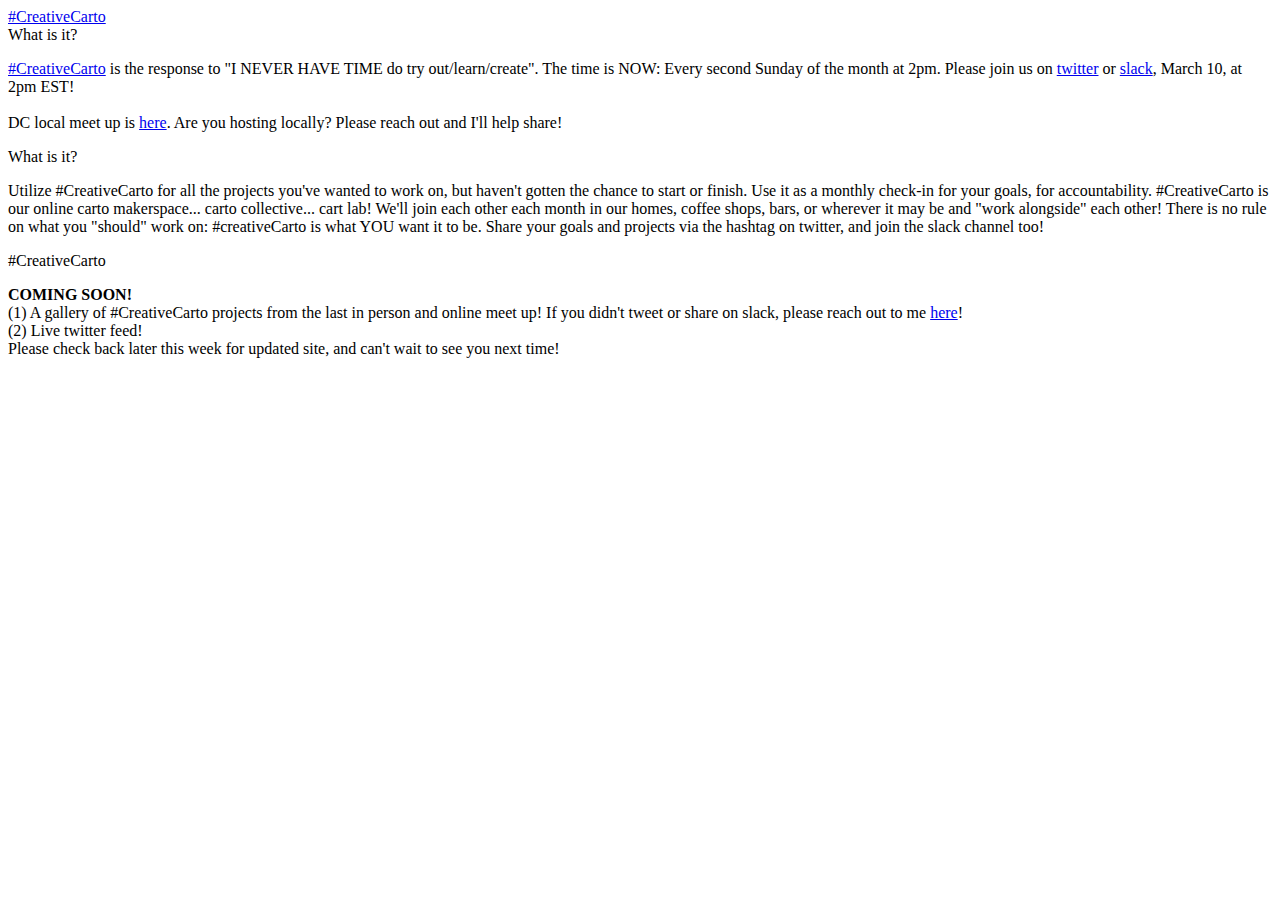
==== index.html @ 476c272d "updatse" ====
<!DOCTYPE HTML>
<html>
	<head>
	<meta charset="utf-8">
	<meta http-equiv="X-UA-Compatible" content="IE=edge">
	<title>#CreativeCarto</title>
	<meta name="viewport" content="width=device-width, initial-scale=1">
	<meta name="description" content="" />
	<meta name="keywords" content="" />
	<meta name="author" content="" />



	<!-- Place favicon.ico and apple-touch-icon.png in the root directory -->
	<link rel="shortcut icon" href="./favicon.ico">

	<link href="https://fonts.googleapis.com/css?family=Karla:400,700" rel="stylesheet">
	<link href="https://fonts.googleapis.com/css?family=Playfair+Display:400,400i,700" rel="stylesheet">
	
	<!-- Animate.css -->
	<link rel="stylesheet" href="css/animate.css">
	<!-- Icomoon Icon Fonts-->
	<link rel="stylesheet" href="css/icomoon.css">
	<!-- Bootstrap  -->
	<link rel="stylesheet" href="css/bootstrap.css">
	<!-- Owl Carousel -->
	<link rel="stylesheet" href="css/owl.carousel.min.css">
	<link rel="stylesheet" href="css/owl.theme.default.min.css">
	<!-- Magnific Popup -->
	<link rel="stylesheet" href="css/magnific-popup.css">

	<link rel="stylesheet" href="css/style.css">


	<!-- Modernizr JS -->
	<script src="js/modernizr-2.6.2.min.js"></script>
	<!-- FOR IE9 below -->
	<!--[if lt IE 9]>
	<script src="js/respond.min.js"></script>
	<![endif]-->

	</head>
	<body>


		</div>
	
	<div id="colorlib-page">
		<header>
			<div class="container">
				<div class="row">
					<div class="col-md-12">
						<div class="colorlib-navbar-brand">
							<a class="colorlib-logo" href="index.html">#CreativeCarto</a>
						</div>
						
					</div>
				</div>
			</div>
		</header>
		<div id="colorlib-hero" class="js-fullheight">
			<div class="owl-carousel">
				<div class="item">
					<div class="hero-flex js-fullheight">
						<div class="col-three-forth">
							<div class="hero-img js-fullheight" style="background-image: url(images/uni.png);"></div>
						</div>
						<div class="col-one-forth js-fullheight">
							<div class="display-t js-fullheight">
								<div class="display-tc js-fullheight">
									
									<div class="text-inner">
										<div class="desc">
											<span class="tag">What is it?</span>
											<!-- <h2>#CreativeCarto</h2> -->
											<p><a href="https://twitter.com/search?q=%23creativecarto&src=typd" target="blank_">#CreativeCarto</a> is
												 the response to "I NEVER HAVE TIME do try out/learn/create". The time is NOW: Every second Sunday of the month at 2pm.
												Please join us on <a href="https://twitter.com/search?q=%23creativecarto&src=typd" target="blank_">twitter</a> or <a href="https://twitter.com/run_for_funner/status/1074431813358100482" target="_blank">slack</a>, March 10, at 2pm EST!
												<br>												
												<br>DC local meet up is <a href="http://midlandsdc.com/contact-us/" target="_blank">here</a>. Are you hosting locally? Please reach out and I'll help share!
											</p>
											<!-- <p><a href="gallery.html" class="btn-view">View Gallery <i class="icon-arrow-right3"></i></a></p> -->
										</div>
									</div>
								</div>
							</div>
						</div>
					</div>
				</div>
				<div class="item">
					<div class="hero-flex js-fullheight">
						<div class="col-three-forth">
							<div class="hero-img js-fullheight" style="background-image: url(images/uni.png);"></div>
						</div>
						<div class="col-one-forth js-fullheight">
							<div class="display-t js-fullheight">
								<div class="display-tc js-fullheight">
									
									<div class="text-inner">
										<div class="desc">
											<span class="tag">What is it?</span>
											<!-- <h2>#CreativeCarto</h2> -->
											<p>Utilize #CreativeCarto for all the projects you've wanted to work on, but haven't gotten the chance to start or finish. Use it as a monthly check-in for your goals, for accountability. #CreativeCarto is our online carto makerspace... carto collective... cart lab! We'll join each other each month in our homes, coffee shops, bars, or wherever it may be and "work alongside" each other! There is no rule on what you "should" work on: #creativeCarto is what YOU want it to be. Share your goals and projects via the hashtag on twitter, and join the slack channel too!</p>
											<!-- <p><a href="gallery.html" class="btn-view">View Gallery <i class="icon-arrow-right3"></i></a></p> -->
										</div>
									</div>
								</div>
							</div>
						</div>
					</div>
				</div>
				<div class="item">
					<div class="hero-flex js-fullheight">
						<div class="col-three-forth">
							<div class="hero-img js-fullheight" style="background-image: url(images/uni.png);"></div>
						</div>
						<div class="col-one-forth js-fullheight">
							
							<div class="display-t js-fullheight">
								<div class="display-tc js-fullheight">
									<div class="text-inner">
										<div class="desc">
											<span class="tag">#CreativeCarto</span>
											
											<p><b>COMING SOON!</b>
												<br>
												(1) A gallery of #CreativeCarto projects from the last in person and online meet up!
												If you didn't tweet or share on slack, please reach out to me <a href="https://twitter.com/run_for_funner" target="_blank">here</a>!
											<br>
											(2) Live twitter feed! 
											
											<br> Please check back later this week for updated site, and can't wait to see you next time!
											 </p>
											
										</div>
									</div>
								</div>
							</div>
						</div>
					</div>
				</div>
			</div>
		</div>
	
	</div>

	<!-- jQuery -->
	<script src="js/jquery.min.js"></script>
	<!-- jQuery Easing -->
	<script src="js/jquery.easing.1.3.js"></script>
	<!-- Bootstrap -->
	<script src="js/bootstrap.min.js"></script>
	<!-- Waypoints -->
	<script src="js/jquery.waypoints.min.js"></script>
	<!-- Owl Carousel -->
	<script src="js/owl.carousel.min.js"></script>
	<!-- Magnific Popup -->
	<script src="js/jquery.magnific-popup.min.js"></script>
	<script src="js/magnific-popup-options.js"></script>

	<!-- Main JS (Do not remove) -->
	<script src="js/main.js"></script>

	</body>
</html>
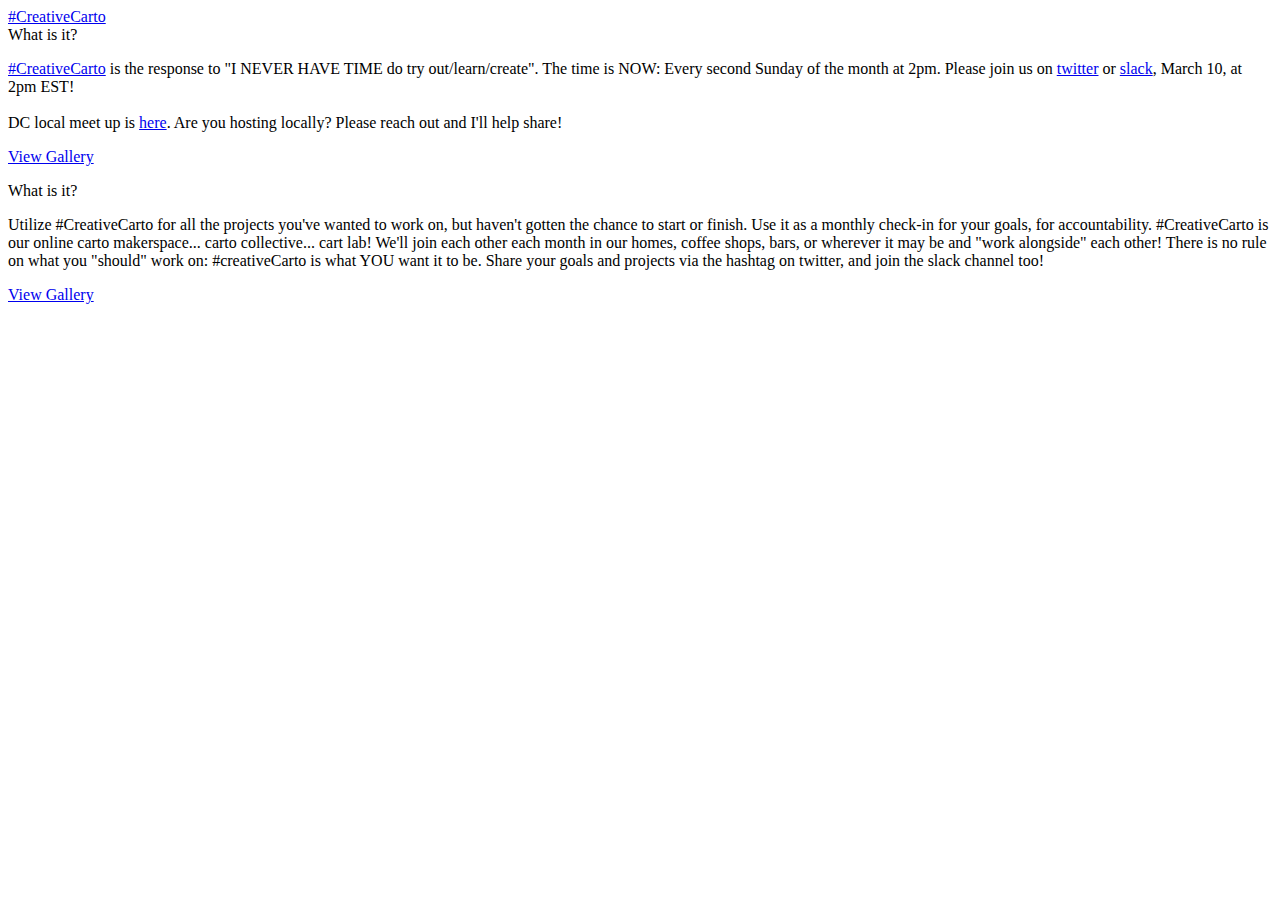
==== commit 8e7e591c: "coming soon and gallery" ====
--- a/index.html
+++ b/index.html
@@ -79,7 +79,7 @@
 												<br>												
 												<br>DC local meet up is <a href="http://midlandsdc.com/contact-us/" target="_blank">here</a>. Are you hosting locally? Please reach out and I'll help share!
 											</p>
-											<!-- <p><a href="gallery.html" class="btn-view">View Gallery <i class="icon-arrow-right3"></i></a></p> -->
+											<p><a href="gallery.html" class="btn-view">View Gallery <i class="icon-arrow-right3"></i></a></p>
 										</div>
 									</div>
 								</div>
@@ -101,7 +101,7 @@
 											<span class="tag">What is it?</span>
 											<!-- <h2>#CreativeCarto</h2> -->
 											<p>Utilize #CreativeCarto for all the projects you've wanted to work on, but haven't gotten the chance to start or finish. Use it as a monthly check-in for your goals, for accountability. #CreativeCarto is our online carto makerspace... carto collective... cart lab! We'll join each other each month in our homes, coffee shops, bars, or wherever it may be and "work alongside" each other! There is no rule on what you "should" work on: #creativeCarto is what YOU want it to be. Share your goals and projects via the hashtag on twitter, and join the slack channel too!</p>
-											<!-- <p><a href="gallery.html" class="btn-view">View Gallery <i class="icon-arrow-right3"></i></a></p> -->
+											<p><a href="gallery.html" class="btn-view">View Gallery <i class="icon-arrow-right3"></i></a></p>
 										</div>
 									</div>
 								</div>
@@ -109,36 +109,7 @@
 						</div>
 					</div>
 				</div>
-				<div class="item">
-					<div class="hero-flex js-fullheight">
-						<div class="col-three-forth">
-							<div class="hero-img js-fullheight" style="background-image: url(images/uni.png);"></div>
-						</div>
-						<div class="col-one-forth js-fullheight">
-							
-							<div class="display-t js-fullheight">
-								<div class="display-tc js-fullheight">
-									<div class="text-inner">
-										<div class="desc">
-											<span class="tag">#CreativeCarto</span>
-											
-											<p><b>COMING SOON!</b>
-												<br>
-												(1) A gallery of #CreativeCarto projects from the last in person and online meet up!
-												If you didn't tweet or share on slack, please reach out to me <a href="https://twitter.com/run_for_funner" target="_blank">here</a>!
-											<br>
-											(2) Live twitter feed! 
-											
-											<br> Please check back later this week for updated site, and can't wait to see you next time!
-											 </p>
-											
-										</div>
-									</div>
-								</div>
-							</div>
-						</div>
-					</div>
-				</div>
+				
 			</div>
 		</div>
 	
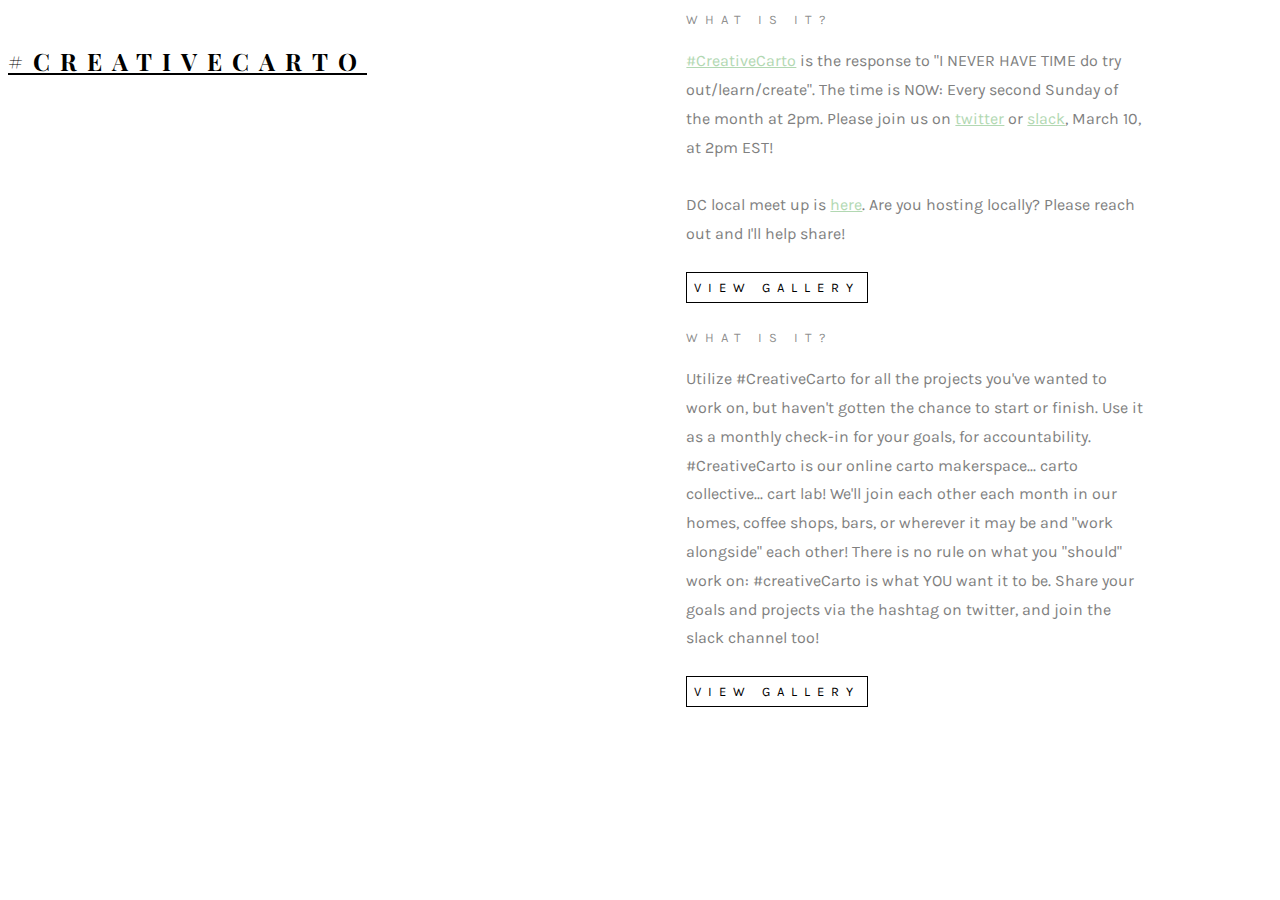
==== commit d6e99f6c: "PUSH" ====
--- a/index.html
+++ b/index.html
@@ -63,7 +63,7 @@
 				<div class="item">
 					<div class="hero-flex js-fullheight">
 						<div class="col-three-forth">
-							<div class="hero-img js-fullheight" style="background-image: url(images/uni.png);"></div>
+							<div class="hero-img js-fullheight" style="background-image: url(images/uni.PNG);"></div>
 						</div>
 						<div class="col-one-forth js-fullheight">
 							<div class="display-t js-fullheight">
@@ -90,7 +90,7 @@
 				<div class="item">
 					<div class="hero-flex js-fullheight">
 						<div class="col-three-forth">
-							<div class="hero-img js-fullheight" style="background-image: url(images/uni.png);"></div>
+							<div class="hero-img js-fullheight" style="background-image: url(images/uni.PNG);"></div>
 						</div>
 						<div class="col-one-forth js-fullheight">
 							<div class="display-t js-fullheight">
--- a/css/style.css
+++ b/css/style.css
@@ -0,0 +1,1197 @@
+@font-face {
+  font-family: 'icomoon';
+  src: url("../fonts/icomoon/icomoon.eot?srf3rx");
+  src: url("../fonts/icomoon/icomoon.eot?srf3rx#iefix") format("embedded-opentype"), url("../fonts/icomoon/icomoon.ttf?srf3rx") format("truetype"), url("../fonts/icomoon/icomoon.woff?srf3rx") format("woff"), url("../fonts/icomoon/icomoon.svg?srf3rx#icomoon") format("svg");
+  font-weight: normal;
+  font-style: normal; }
+
+/* =======================================================
+*
+* 	Template Style 
+*	Edit this section
+*
+* ======================================================= */
+body {
+  font-family: "Karla", Arial, sans-serif;
+  line-height: 1.8;
+  font-size: 16px;
+  font-weight: 400;
+  background: #fff;
+  color: gray; }
+  body.menu-show {
+    overflow: hidden;
+    position: fixed;
+    height: 100%;
+    width: 100%; }
+
+#colorlib-wrapper {
+  height: 100%;
+  width: 100%;
+  overflow: hidden; }
+  #colorlib-wrapper > div {
+    width: 100%;
+    height: 100%;
+    overflow-y: hidden; }
+
+a {
+  color: #b2d8b2;
+  -webkit-transition: 0.5s;
+  -o-transition: 0.5s;
+  transition: 0.5s; }
+  a:hover {
+    text-decoration: underline;
+    color: #b2d8b2; }
+  a:focus, a:active {
+    outline: none; }
+
+p, span {
+  margin-bottom: 1.5em;
+  font-weight: 400;
+  font-family: "Karla", Arial, sans-serif; }
+
+ul, ol {
+  display: block;
+  margin-bottom: 1.5em; }
+
+span {
+  font-size: 18px;
+  color: rgba(114, 114, 114, 0.8); }
+
+h1, h2, h3, h4, h5, h6 {
+  color: rgba(0, 0, 0, 0.8);
+  font-family: "Playfair Display", Georgia, serif;
+  margin: 0 0 30px 0;
+  line-height: 1.3; }
+
+::-webkit-selection {
+  color: #fcfcfc;
+  background: #b7c2c2; }
+
+::-moz-selection {
+  color: #fcfcfc;
+  background: #b7c2c2; }
+
+::selection {
+  color: #fcfcfc;
+  background: #b7c2c2; }
+
+#colorlib-page {
+  position: relative;
+  -webkit-transition: all 0.8s cubic-bezier(0.175, 0.885, 0.32, 1.275);
+  -moz-transition: all 0.8s cubic-bezier(0.175, 0.885, 0.32, 1.275);
+  -ms-transition: all 0.8s cubic-bezier(0.175, 0.885, 0.32, 1.275);
+  -o-transition: all 0.8s cubic-bezier(0.175, 0.885, 0.32, 1.275);
+  transition: all 0.8s cubic-bezier(0.175, 0.885, 0.32, 1.275);
+  -webkit-transform: scale(1);
+  -moz-transform: scale(1);
+  -ms-transform: scale(1);
+  -o-transform: scale(1);
+  transform: scale(1); }
+  .menu-show #colorlib-page {
+    -webkit-transform: scale(1.1);
+    -moz-transform: scale(1.1);
+    -ms-transform: scale(1.1);
+    -o-transform: scale(1.1);
+    transform: scale(1.1);
+    position: relative; }
+    .menu-show #colorlib-page:after {
+      position: absolute;
+      top: 0;
+      bottom: 0;
+      left: 0;
+      right: 0;
+      content: '';
+      background: rgba(0, 0, 0, 0.4);
+      z-index: 3; }
+  @media screen and (max-width: 768px) {
+    #colorlib-page {
+      padding-top: 5em; } }
+
+#colorlib-main-nav {
+  position: absolute;
+  top: 0;
+  bottom: 0;
+  right: 0;
+  padding: 4em 40px 40px 40px;
+  width: 360px;
+  height: 100%;
+  background: white;
+  z-index: 1002;
+  text-align: center;
+  visibility: hidden;
+  opacity: 0;
+  -webkit-transition: all 0.8s cubic-bezier(0.175, 0.885, 0.32, 1.275);
+  -moz-transition: all 0.8s cubic-bezier(0.175, 0.885, 0.32, 1.275);
+  -ms-transition: all 0.8s cubic-bezier(0.175, 0.885, 0.32, 1.275);
+  -o-transition: all 0.8s cubic-bezier(0.175, 0.885, 0.32, 1.275);
+  transition: all 0.8s cubic-bezier(0.175, 0.885, 0.32, 1.275);
+  -webkit-transform: scale(0);
+  -moz-transform: scale(0);
+  -ms-transform: scale(0);
+  -o-transform: scale(0);
+  transform: scale(0);
+  overflow-y: scroll; }
+  @media screen and (max-width: 768px) {
+    #colorlib-main-nav {
+      width: 300px; } }
+  #colorlib-main-nav .colorlib-nav-toggle {
+    position: absolute;
+    top: 5px;
+    right: 40px;
+    padding: 20px;
+    height: 44px;
+    width: 44px;
+    background: rgba(0, 0, 0, 0.05);
+    line-height: 0;
+    padding: 0 !important;
+    visibility: hidden;
+    opacity: 0;
+    -webkit-border-radius: 2px;
+    -moz-border-radius: 2px;
+    -ms-border-radius: 2px;
+    border-radius: 2px;
+    -webkit-transition: 0.3s;
+    -o-transition: 0.3s;
+    transition: 0.3s; }
+    #colorlib-main-nav .colorlib-nav-toggle i {
+      top: 18px !important;
+      left: 0 !important;
+      margin: 0 !important;
+      padding: 0 !important;
+      line-height: 0;
+      text-indent: 0; }
+    #colorlib-main-nav .colorlib-nav-toggle.show {
+      visibility: visible;
+      opacity: 1; }
+    #colorlib-main-nav .colorlib-nav-toggle:hover {
+      background: black; }
+      #colorlib-main-nav .colorlib-nav-toggle:hover i::before, #colorlib-main-nav .colorlib-nav-toggle:hover i::after {
+        content: '';
+        width: 20px;
+        height: 1px;
+        background: #fff;
+        position: absolute;
+        left: 0; }
+  .menu-show #colorlib-main-nav {
+    visibility: visible;
+    opacity: 1;
+    -webkit-transform: scale(1);
+    -moz-transform: scale(1);
+    -ms-transform: scale(1);
+    -o-transform: scale(1);
+    transform: scale(1); }
+  #colorlib-main-nav ul {
+    padding: 0;
+    margin: 0 0 3em 0; }
+    @media screen and (max-width: 768px) {
+      #colorlib-main-nav ul {
+        padding: 20px 0 0 0; } }
+    #colorlib-main-nav ul li {
+      padding: 0;
+      margin: 0;
+      list-style: none;
+      text-align: left; }
+      #colorlib-main-nav ul li a {
+        display: block;
+        color: black;
+        font-size: 14px;
+        padding: 10px 0;
+        text-transform: uppercase;
+        font-weight: 400; }
+        @media screen and (max-width: 768px) {
+          #colorlib-main-nav ul li a {
+            font-size: 16px; } }
+        #colorlib-main-nav ul li a:hover, #colorlib-main-nav ul li a:active, #colorlib-main-nav ul li a:focus {
+          color: black;
+          outline: none;
+          text-decoration: none; }
+      #colorlib-main-nav ul li.active a {
+        color: #b2d8b2; }
+  #colorlib-main-nav .form-group {
+    margin-bottom: 40px;
+    position: relative;
+    width: 100%; }
+    @media screen and (max-width: 480px) {
+      #colorlib-main-nav .form-group {
+        width: 100%; } }
+    #colorlib-main-nav .form-group input::-webkit-input-placeholder {
+      color: #333333; }
+    #colorlib-main-nav .form-group input::-moz-input-placeholder {
+      color: #333333; }
+    #colorlib-main-nav .form-group input::-ms-input-placeholder {
+      color: #333333; }
+    #colorlib-main-nav .form-group input::-o-input-placeholder {
+      color: #333333; }
+    #colorlib-main-nav .form-group input::input-placeholder {
+      color: #333333; }
+  #colorlib-main-nav #search {
+    font-size: 14px;
+    width: 100%;
+    padding-right: 3em;
+    border: none;
+    border: 2px solid #f2f2f2;
+    background: #fafafa;
+    color: #333333 !important; }
+  #colorlib-main-nav button {
+    position: absolute;
+    top: 0;
+    right: -4px;
+    -webkit-border-radius: 0;
+    -moz-border-radius: 0;
+    -ms-border-radius: 0;
+    border-radius: 0;
+    background: #b2d8b2;
+    color: #fff;
+    border: none;
+    padding: 16px; }
+  #colorlib-main-nav #email {
+    font-size: 18px;
+    width: 100%;
+    border: none;
+    border: 2px solid #fff;
+    background: #fff;
+    color: #333333 !important; }
+  #colorlib-main-nav .gallery {
+    float: left;
+    width: 50%;
+    height: 150px;
+    position: relative;
+    display: table;
+    z-index: 0;
+    text-decoration: none; }
+    @media screen and (max-width: 768px) {
+      #colorlib-main-nav .gallery {
+        width: 25%; } }
+    @media screen and (max-width: 480px) {
+      #colorlib-main-nav .gallery {
+        width: 50%; } }
+    #colorlib-main-nav .gallery:after {
+      position: absolute;
+      top: 0;
+      left: 0;
+      right: 0;
+      bottom: 0;
+      content: '';
+      background: rgba(0, 0, 0, 0.3);
+      opacity: 0;
+      z-index: -1;
+      -webkit-transition: 0.3s;
+      -o-transition: 0.3s;
+      transition: 0.3s; }
+    #colorlib-main-nav .gallery span {
+      display: table-cell;
+      vertical-align: middle;
+      height: 150px;
+      opacity: 0;
+      -webkit-transition: 1s;
+      -o-transition: 1s;
+      transition: 1s; }
+      #colorlib-main-nav .gallery span i {
+        color: #fff;
+        font-size: 20px; }
+    #colorlib-main-nav .gallery:hover:after, #colorlib-main-nav .gallery:focus:after {
+      opacity: 1; }
+    #colorlib-main-nav .gallery:hover span, #colorlib-main-nav .gallery:focus span {
+      opacity: 1; }
+
+.head-title {
+  font-size: 20px; }
+
+header {
+  padding: 2em 0;
+  position: absolute;
+  top: 0;
+  left: 0;
+  right: 0;
+  z-index: 9;
+  margin: 0 auto; }
+  @media screen and (max-width: 768px) {
+    header {
+      padding: 2em 0; } }
+  header .colorlib-navbar-brand {
+    float: left; }
+    header .colorlib-navbar-brand .colorlib-logo {
+      font-size: 24px;
+      text-transform: uppercase;
+      color: #000;
+      font-family: "Playfair Display", Georgia, serif;
+      font-weight: 700;
+      letter-spacing: 10px;
+      display: block;
+      text-align: center; }
+      header .colorlib-navbar-brand .colorlib-logo:hover {
+        text-decoration: none !important; }
+      header .colorlib-navbar-brand .colorlib-logo:active, header .colorlib-navbar-brand .colorlib-logo:focus {
+        outline: none;
+        text-decoration: none; }
+
+#colorlib-services,
+#colorlib-contact,
+#colorlib-work,
+#colorlib-blog,
+#colorlib-contact {
+  padding: 10em 0;
+  clear: both;
+  position: relative; }
+  @media screen and (max-width: 768px) {
+    #colorlib-services,
+    #colorlib-contact,
+    #colorlib-work,
+    #colorlib-blog,
+    #colorlib-contact {
+      padding: 5em 0; } }
+
+#colorlib-hero {
+  width: 100%;
+  clear: both; }
+  #colorlib-hero .hero-flex {
+    width: 100%;
+    z-index: 0;
+    display: -webkit-box;
+    display: -moz-box;
+    display: -ms-flexbox;
+    display: -webkit-flex;
+    display: flex;
+    -ms-flex-wrap: wrap;
+    flex-wrap: wrap;
+    -webkit-flex-wrap: wrap;
+    -moz-flex-wrap: wrap; }
+    #colorlib-hero .hero-flex .col-three-forth {
+      width: 60%;
+      z-index: -1;
+      float: left;
+      position: relative; }
+    #colorlib-hero .hero-flex .col-one-forth {
+      width: 40%;
+      float: left;
+      position: relative; }
+    #colorlib-hero .hero-flex .display-t {
+      display: table;
+      width: 100%; }
+    #colorlib-hero .hero-flex .display-tc {
+      display: table-cell;
+      vertical-align: middle; }
+    #colorlib-hero .hero-flex .number {
+      position: absolute;
+      bottom: 0;
+      left: 0;
+      right: 0;
+      font-size: 220px;
+      text-align: right;
+      color: #f2f2f2;
+      font-weight: 700; }
+      @media screen and (max-width: 768px) {
+        #colorlib-hero .hero-flex .number {
+          display: none; } }
+    #colorlib-hero .hero-flex .text-inner {
+      display: block;
+      width: 100%;
+      margin-left: -5em; }
+      #colorlib-hero .hero-flex .text-inner h2 {
+        font-size: 58px;
+        font-weight: 700;
+        letter-spacing: 2px; }
+        @media screen and (max-width: 768px) {
+          #colorlib-hero .hero-flex .text-inner h2 {
+            font-size: 24px; } }
+      #colorlib-hero .hero-flex .text-inner .tag {
+        display: block;
+        letter-spacing: 7px;
+        margin-bottom: 15px;
+        text-transform: uppercase;
+        font-size: 13px; }
+      #colorlib-hero .hero-flex .text-inner .desc {
+        padding-right: 3em;
+        position: relative; }
+        @media screen and (max-width: 768px) {
+          #colorlib-hero .hero-flex .text-inner .desc {
+            padding: 1em;
+            background: #fff;
+            width: 100%; } }
+        @media screen and (max-width: 480px) {
+          #colorlib-hero .hero-flex .text-inner .desc {
+            padding: 1em;
+            background: #fff;
+            width: 140%; } }
+        #colorlib-hero .hero-flex .text-inner .desc:after {
+          position: absolute;
+          top: 30px;
+          bottom: 0;
+          right: 0;
+          content: '';
+          width: 200px;
+          height: 0px;
+          background: #000; }
+          @media screen and (max-width: 768px) {
+            #colorlib-hero .hero-flex .text-inner .desc:after {
+              opacity: 0; } }
+      #colorlib-hero .hero-flex .text-inner .btn-view {
+        font-size: 13px;
+        letter-spacing: 7px;
+        color: #000;
+        text-transform: uppercase;
+        border: 1px solid #000;
+        padding: 7px;
+        text-decoration: none; }
+        @media screen and (max-width: 768px) {
+          #colorlib-hero .hero-flex .text-inner .btn-view {
+            letter-spacing: 2px; } }
+  #colorlib-hero .owl-theme .owl-controls {
+    position: absolute;
+    bottom: 0;
+    left: 7.3em;
+    right: 0;
+    width: 180px;
+    display: block;
+    margin: 0 auto; }
+    @media screen and (max-width: 768px) {
+      #colorlib-hero .owl-theme .owl-controls {
+        left: 0; } }
+  #colorlib-hero .owl-theme .owl-controls .owl-nav [class*=owl-] {
+    padding: 8px 15px;
+    background: #fff;
+    border: none;
+    -webkit-border-radius: 0;
+    -moz-border-radius: 0;
+    -ms-border-radius: 0;
+    border-radius: 0; }
+    #colorlib-hero .owl-theme .owl-controls .owl-nav [class*=owl-] i {
+      border: none; }
+    #colorlib-hero .owl-theme .owl-controls .owl-nav [class*=owl-]:hover {
+      background: #b2d8b2;
+      border: none; }
+  #colorlib-hero .owl-carousel .owl-controls .owl-nav .owl-next,
+  #colorlib-hero .owl-carousel .owl-controls .owl-nav .owl-prev {
+    margin: 1px; }
+    #colorlib-hero .owl-carousel .owl-controls .owl-nav .owl-next i,
+    #colorlib-hero .owl-carousel .owl-controls .owl-nav .owl-prev i {
+      font-size: 14px;
+      color: #000;
+      background: transparent; }
+    #colorlib-hero .owl-carousel .owl-controls .owl-nav .owl-next:hover i,
+    #colorlib-hero .owl-carousel .owl-controls .owl-nav .owl-prev:hover i {
+      color: white; }
+
+.about-flex {
+  width: 100%;
+  display: -webkit-box;
+  display: -moz-box;
+  display: -ms-flexbox;
+  display: -webkit-flex;
+  display: flex;
+  -ms-flex-wrap: wrap;
+  flex-wrap: wrap;
+  -webkit-flex-wrap: wrap;
+  -moz-flex-wrap: wrap;
+  z-index: 0; }
+  .about-flex .col-half {
+    width: 50%;
+    display: block;
+    overflow: scroll; }
+  .about-flex .about-img {
+    z-index: -1; }
+  .about-flex .display-t {
+    display: table; }
+    .about-flex .display-t .display-tc {
+      display: table-cell;
+      vertical-align: middle; }
+  .about-flex .about-desc {
+    padding: 7em;
+    z-index: 1; }
+    @media screen and (max-width: 768px) {
+      .about-flex .about-desc {
+        padding: 1em; } }
+    .about-flex .about-desc .title {
+      font-size: 12px;
+      text-transform: uppercase;
+      letter-spacing: 7px;
+      display: block;
+      margin-bottom: 20px; }
+    .about-flex .about-desc .about-head {
+      font-weight: 700;
+      font-size: 38px; }
+    .about-flex .about-desc p a {
+      color: #000; }
+      .about-flex .about-desc p a i {
+        color: #000; }
+    .about-flex .about-desc strong {
+      color: #000; }
+    .about-flex .about-desc ul {
+      margin: 0;
+      padding: 0; }
+      .about-flex .about-desc ul li {
+        list-style: none;
+        position: relative;
+        padding-left: 30px;
+        color: #000;
+        margin-bottom: 10px; }
+        .about-flex .about-desc ul li i {
+          position: absolute;
+          top: 5px;
+          left: 0; }
+  .about-flex .owl-theme .owl-controls {
+    position: absolute;
+    bottom: 10px;
+    left: 20px; }
+    @media screen and (max-width: 768px) {
+      .about-flex .owl-theme .owl-controls {
+        right: 0; } }
+  .about-flex .owl-theme .owl-dots .owl-dot {
+    display: block; }
+  .about-flex .owl-theme .owl-dots .owl-dot span {
+    background: #e6e6e6; }
+  .about-flex .owl-theme .owl-dots .owl-dot.active span {
+    background: #000; }
+
+.bold {
+  position: absolute;
+  top: 0;
+  left: 0;
+  right: 0;
+  font-size: 250px;
+  color: #f0f0f0;
+  font-weight: 700; }
+  @media screen and (max-width: 768px) {
+    .bold {
+      font-size: 60px; } }
+
+.intro-heading {
+  margin-bottom: 3em; }
+  .intro-heading h2 {
+    font-size: 34px;
+    font-weight: 400;
+    line-height: 1.5;
+    margin-bottom: 1.5em;
+    color: #000;
+    position: relative; }
+  .intro-heading span {
+    display: block;
+    text-transform: uppercase;
+    font-size: 12px;
+    letter-spacing: 3px;
+    margin-bottom: 10px;
+    color: #bfbfbf;
+    font-weight: 600; }
+
+.no-gutters {
+  padding: 0 !important;
+  margin: 0 !important; }
+
+.hero-img,
+.about-img,
+.work-img,
+.gallery {
+  background-size: cover;
+  background-position: center center;
+  background-repeat: no-repeat;
+  position: relative; }
+
+.work-entry-flex {
+  display: -webkit-box;
+  display: -moz-box;
+  display: -ms-flexbox;
+  display: -webkit-flex;
+  display: flex;
+  -ms-flex-wrap: wrap;
+  flex-wrap: wrap;
+  -webkit-flex-wrap: wrap;
+  -moz-flex-wrap: wrap;
+  width: 100%;
+  margin-bottom: 7em; }
+  .work-entry-flex .col-three-forth {
+    width: 55%; }
+  .work-entry-flex .col-one-forth {
+    width: 45%; }
+  .work-entry-flex .display-t {
+    display: table; }
+  .work-entry-flex .display-tc {
+    display: table-cell;
+    vertical-align: middle; }
+  .work-entry-flex .text-inner-right {
+    text-align: right;
+    margin-right: 0;
+    padding-left: 0; }
+    @media screen and (max-width: 768px) {
+      .work-entry-flex .text-inner-right {
+        text-align: left;
+        margin-left: -4em; } }
+  .work-entry-flex .text-inner-left {
+    text-align: left;
+    margin-left: -4em; }
+  .work-entry-flex .text-inner {
+    display: block;
+    padding: 3em;
+    background: #fff; }
+    @media screen and (max-width: 768px) {
+      .work-entry-flex .text-inner {
+        padding: 1em; } }
+    .work-entry-flex .text-inner h2 {
+      font-size: 40px;
+      font-weight: 700;
+      letter-spacing: 2px; }
+      @media screen and (max-width: 768px) {
+        .work-entry-flex .text-inner h2 {
+          font-size: 24px; } }
+      .work-entry-flex .text-inner h2 a {
+        color: #000;
+        text-decoration: none; }
+    .work-entry-flex .text-inner .btn-view {
+      font-size: 13px;
+      letter-spacing: 7px;
+      color: #000;
+      text-transform: uppercase;
+      border: 1px solid #000;
+      padding: 7px;
+      text-decoration: none; }
+
+.work-single-flex {
+  width: 100%;
+  display: -webkit-box;
+  display: -moz-box;
+  display: -ms-flexbox;
+  display: -webkit-flex;
+  display: flex;
+  -ms-flex-wrap: wrap;
+  flex-wrap: wrap;
+  -webkit-flex-wrap: wrap;
+  -moz-flex-wrap: wrap; }
+  .work-single-flex .col-half {
+    width: 50%;
+    position: relative; }
+  .work-single-flex .display-t {
+    display: table;
+    width: 100%; }
+  .work-single-flex .display-tc {
+    display: table-cell;
+    vertical-align: middle; }
+  .work-single-flex .work-desc {
+    padding: 7em; }
+    @media screen and (max-width: 768px) {
+      .work-single-flex .work-desc {
+        padding: 1.5em;
+        background: #fff;
+        margin-left: -5em; } }
+    .work-single-flex .work-desc .btn-preview {
+      font-size: 13px;
+      letter-spacing: 7px;
+      color: #000;
+      text-transform: uppercase;
+      border: 1px solid #000;
+      padding: 7px;
+      text-decoration: none; }
+
+.article {
+  display: block; }
+  .article .blog-img {
+    margin-bottom: 50px;
+    display: block;
+    position: relative;
+    overflow: hidden;
+    width: 100%;
+    z-index: -1; }
+    .article .blog-img img {
+      position: relative;
+      max-width: 100%;
+      -webkit-transform: scale(1);
+      -moz-transform: scale(1);
+      -ms-transform: scale(1);
+      -o-transform: scale(1);
+      transform: scale(1);
+      -webkit-transition: 0.7s;
+      -o-transition: 0.7s;
+      transition: 0.7s; }
+    .article .blog-img .overlay {
+      position: absolute;
+      top: 0;
+      left: 0;
+      right: 0;
+      bottom: 0;
+      background: rgba(0, 0, 0, 0.6);
+      opacity: 0;
+      -webkit-transition: 0.3s;
+      -o-transition: 0.3s;
+      transition: 0.3s; }
+    .article .blog-img .link {
+      position: absolute;
+      top: 0;
+      left: 90%;
+      display: table;
+      width: 100%;
+      opacity: 0;
+      -webkit-transition: 0.7s;
+      -o-transition: 0.7s;
+      transition: 0.7s; }
+      .article .blog-img .link .read {
+        display: table-cell;
+        vertical-align: middle;
+        font-family: "Karla", Arial, sans-serif;
+        color: #fff;
+        font-size: 12px;
+        text-transform: uppercase;
+        letter-spacing: 5px;
+        -webkit-transform: rotate(-90deg);
+        -moz-transform: rotate(-90deg);
+        -ms-transform: rotate(-90deg);
+        -o-transform: rotate(-90deg);
+        transform: rotate(-90deg);
+        -webkit-transform-origin: 0;
+        -ms-transform-origin: 0;
+        transform-origin: 0;
+        position: relative; }
+        .article .blog-img .link .read:after {
+          position: absolute;
+          top: 10px;
+          left: -50px;
+          content: '';
+          background: #fff;
+          width: 40px;
+          height: 1px; }
+    .article .blog-img:hover .overlay {
+      opacity: 1; }
+    .article .blog-img:hover .link {
+      opacity: 1;
+      top: 120px; }
+    .article .blog-img:hover img {
+      -webkit-transform: scale(1.1);
+      -moz-transform: scale(1.1);
+      -ms-transform: scale(1.1);
+      -o-transform: scale(1.1);
+      transform: scale(1.1); }
+  .article .desc {
+    position: relative;
+    z-index: 1;
+    margin-top: -5em;
+    width: 90%;
+    background: #fff;
+    padding: 1em;
+    padding-top: 2em; }
+    .article .desc .meta {
+      position: absolute;
+      top: -60px;
+      left: 20px;
+      background: #FFE9E3;
+      color: #000;
+      padding: 20px 10px;
+      font-size: 12px;
+      text-transform: uppercase;
+      letter-spacing: 4px;
+      -webkit-transition: 1s;
+      -o-transition: 1s;
+      transition: 1s;
+      -webkit-box-shadow: 0px 2px 49px -4px rgba(0, 0, 0, 0.21);
+      -moz-box-shadow: 0px 2px 49px -4px rgba(0, 0, 0, 0.21);
+      -ms-box-shadow: 0px 2px 49px -4px rgba(0, 0, 0, 0.21);
+      -o-box-shadow: 0px 2px 49px -4px rgba(0, 0, 0, 0.21);
+      box-shadow: 0px 2px 49px -4px rgba(0, 0, 0, 0.21); }
+    .article .desc h2 {
+      font-size: 24px; }
+      .article .desc h2 a {
+        text-decoration: none;
+        color: #000; }
+  .article:hover .meta {
+    background: #fff; }
+
+.btn {
+  margin-right: 4px;
+  margin-bottom: 4px;
+  font-size: 13px !important;
+  font-weight: 400;
+  text-transform: uppercase;
+  letter-spacing: 2px;
+  -webkit-border-radius: 1px;
+  -moz-border-radius: 1px;
+  -ms-border-radius: 1px;
+  border-radius: 1px;
+  -webkit-transition: 0.5s;
+  -o-transition: 0.5s;
+  transition: 0.5s;
+  padding: 8px 20px; }
+  .btn.btn-md {
+    padding: 8px 20px !important; }
+  .btn.btn-lg {
+    padding: 18px 36px !important; }
+  .btn:hover, .btn:active, .btn:focus {
+    -webkit-box-shadow: none !important;
+    box-shadow: none !important;
+    outline: none !important; }
+
+.btn-primary {
+  background: #b2d8b2;
+  color: #fff;
+  border: 2px solid #b2d8b2; }
+  .btn-primary:hover, .btn-primary:focus, .btn-primary:active {
+    background: #ffd614 !important;
+    border-color: #ffd614 !important; }
+  .btn-primary.btn-outline {
+    background: transparent;
+    color: #4d4d4d;
+    border: 1px solid #d9d9d9; }
+    .btn-primary.btn-outline:hover, .btn-primary.btn-outline:focus, .btn-primary.btn-outline:active {
+      background: #b2d8b2;
+      color: #fff; }
+
+.btn-success {
+  background: #5cb85c;
+  color: #fff;
+  border: 2px solid #5cb85c; }
+  .btn-success:hover, .btn-success:focus, .btn-success:active {
+    background: #4cae4c !important;
+    border-color: #4cae4c !important; }
+  .btn-success.btn-outline {
+    background: transparent;
+    color: #5cb85c;
+    border: 2px solid #5cb85c; }
+    .btn-success.btn-outline:hover, .btn-success.btn-outline:focus, .btn-success.btn-outline:active {
+      background: #5cb85c;
+      color: #fff; }
+
+.btn-info {
+  background: #5bc0de;
+  color: #fff;
+  border: 2px solid #5bc0de; }
+  .btn-info:hover, .btn-info:focus, .btn-info:active {
+    background: #46b8da !important;
+    border-color: #46b8da !important; }
+  .btn-info.btn-outline {
+    background: transparent;
+    color: #5bc0de;
+    border: 2px solid #5bc0de; }
+    .btn-info.btn-outline:hover, .btn-info.btn-outline:focus, .btn-info.btn-outline:active {
+      background: #5bc0de;
+      color: #fff; }
+
+.btn-warning {
+  background: #f0ad4e;
+  color: #fff;
+  border: 2px solid #f0ad4e; }
+  .btn-warning:hover, .btn-warning:focus, .btn-warning:active {
+    background: #eea236 !important;
+    border-color: #eea236 !important; }
+  .btn-warning.btn-outline {
+    background: transparent;
+    color: #f0ad4e;
+    border: 2px solid #f0ad4e; }
+    .btn-warning.btn-outline:hover, .btn-warning.btn-outline:focus, .btn-warning.btn-outline:active {
+      background: #f0ad4e;
+      color: #fff; }
+
+.btn-danger {
+  background: #d9534f;
+  color: #fff;
+  border: 2px solid #d9534f; }
+  .btn-danger:hover, .btn-danger:focus, .btn-danger:active {
+    background: #d43f3a !important;
+    border-color: #d43f3a !important; }
+  .btn-danger.btn-outline {
+    background: transparent;
+    color: #d9534f;
+    border: 2px solid #d9534f; }
+    .btn-danger.btn-outline:hover, .btn-danger.btn-outline:focus, .btn-danger.btn-outline:active {
+      background: #d9534f;
+      color: #fff; }
+
+.btn-outline {
+  background: none;
+  border: 2px solid gray;
+  font-size: 16px;
+  -webkit-transition: 0.3s;
+  -o-transition: 0.3s;
+  transition: 0.3s; }
+  .btn-outline:hover, .btn-outline:focus, .btn-outline:active {
+    -webkit-box-shadow: none;
+    box-shadow: none; }
+
+.row-padded-bottom {
+  margin-bottom: 4em; }
+
+.row-pb-md {
+  margin-bottom: 3em; }
+
+.col-pb-sm {
+  margin-bottom: 5em !important; }
+  .col-pb-sm:last-child {
+    margin-bottom: 0; }
+
+.btn.with-arrow {
+  position: relative;
+  -webkit-transition: 0.3s;
+  -o-transition: 0.3s;
+  transition: 0.3s; }
+  .btn.with-arrow i {
+    visibility: hidden;
+    opacity: 0;
+    position: absolute;
+    right: 0px;
+    top: 50%;
+    margin-top: -8px;
+    -webkit-transition: 0.2s;
+    -o-transition: 0.2s;
+    transition: 0.2s; }
+  .btn.with-arrow:hover {
+    padding-right: 50px; }
+    .btn.with-arrow:hover i {
+      color: #fff;
+      right: 18px;
+      visibility: visible;
+      opacity: 1; }
+
+.btn-submit {
+  background: #000;
+  border: 2px solid #000; }
+
+.colorlib-nav-toggle {
+  cursor: pointer;
+  text-decoration: none; }
+  .colorlib-nav-toggle.active i::before, .colorlib-nav-toggle.active i::after {
+    background: #000; }
+  .colorlib-nav-toggle.dark.active i::before, .colorlib-nav-toggle.dark.active i::after {
+    background: #000; }
+  .colorlib-nav-toggle:hover, .colorlib-nav-toggle:focus, .colorlib-nav-toggle:active {
+    outline: none;
+    border-bottom: none !important; }
+  .colorlib-nav-toggle i {
+    position: relative;
+    display: -moz-inline-stack;
+    display: inline-block;
+    zoom: 1;
+    *display: inline;
+    width: 20px;
+    height: 2px;
+    color: #000;
+    font: bold 14px/.4 Helvetica;
+    text-transform: uppercase;
+    text-indent: -55px;
+    background: #000;
+    -webkit-transition: all .2s ease-out;
+    -o-transition: all .2s ease-out;
+    transition: all .2s ease-out; }
+    .menu-show .colorlib-nav-toggle i {
+      background: #000;
+      color: #fff; }
+    .colorlib-nav-toggle i::before, .colorlib-nav-toggle i::after {
+      content: '';
+      width: 20px;
+      height: 2px;
+      background: #000;
+      position: absolute;
+      left: 0;
+      -webkit-transition: 0.2s;
+      -o-transition: 0.2s;
+      transition: 0.2s; }
+      .menu-show .colorlib-nav-toggle i::before, .menu-show .colorlib-nav-toggle i::after {
+        background: #333333; }
+  .colorlib-nav-toggle.dark i {
+    position: relative;
+    color: #fff;
+    background: #fff;
+    -webkit-transition: all .2s ease-out;
+    -o-transition: all .2s ease-out;
+    transition: all .2s ease-out; }
+    .colorlib-nav-toggle.dark i::before, .colorlib-nav-toggle.dark i::after {
+      background: #fff;
+      -webkit-transition: 0.2s;
+      -o-transition: 0.2s;
+      transition: 0.2s; }
+
+.colorlib-nav-toggle i::before {
+  top: -7px; }
+
+.colorlib-nav-toggle i::after {
+  bottom: -7px; }
+
+.colorlib-nav-toggle:hover i::before {
+  top: -10px; }
+
+.colorlib-nav-toggle:hover i::after {
+  bottom: -10px; }
+
+.colorlib-nav-toggle.active i {
+  background: transparent; }
+
+.colorlib-nav-toggle.active i::before {
+  top: 0;
+  -webkit-transform: rotateZ(45deg);
+  -moz-transform: rotateZ(45deg);
+  -ms-transform: rotateZ(45deg);
+  -o-transform: rotateZ(45deg);
+  transform: rotateZ(45deg); }
+
+.colorlib-nav-toggle.active i::after {
+  bottom: 0;
+  -webkit-transform: rotateZ(-45deg);
+  -moz-transform: rotateZ(-45deg);
+  -ms-transform: rotateZ(-45deg);
+  -o-transform: rotateZ(-45deg);
+  transform: rotateZ(-45deg); }
+
+.colorlib-nav-toggle {
+  float: right;
+  z-index: 1003;
+  position: relative;
+  display: block;
+  margin: 0 auto;
+  cursor: pointer;
+  margin-top: 0; }
+  @media screen and (max-width: 768px) {
+    .colorlib-nav-toggle {
+      display: block;
+      top: 0px; } }
+
+.contact-info {
+  margin-bottom: 4em;
+  padding: 0; }
+  .contact-info li {
+    list-style: none;
+    margin: 0 0 30px 0;
+    position: relative;
+    padding-left: 60px; }
+    .contact-info li span {
+      position: absolute;
+      top: -0.3em;
+      left: 0;
+      width: 40px;
+      height: 40px;
+      background: #fff;
+      display: table;
+      text-align: center;
+      -webkit-border-radius: 50%;
+      -moz-border-radius: 50%;
+      -ms-border-radius: 50%;
+      border-radius: 50%; }
+    .contact-info li i {
+      display: table-cell;
+      vertical-align: middle;
+      font-size: 16px;
+      color: rgba(0, 0, 0, 0.5); }
+    .contact-info li a {
+      color: #000; }
+
+.form-control {
+  -webkit-box-shadow: none;
+  -moz-box-shadow: none;
+  -ms-box-shadow: none;
+  -o-box-shadow: none;
+  box-shadow: none;
+  border: 1px solid whitesmoke;
+  font-size: 16px;
+  font-weight: 300;
+  -webkit-border-radius: 0px;
+  -moz-border-radius: 0px;
+  -ms-border-radius: 0px;
+  border-radius: 0px; }
+  .form-control:focus, .form-control:active {
+    -webkit-box-shadow: none;
+    box-shadow: none;
+    border: 1px solid #000; }
+
+input[type="text"] {
+  height: 50px; }
+
+.form-group {
+  margin-bottom: 30px; }
+
+.colorlib-social-icons a:hover, .colorlib-social-icons a:focus {
+  text-decoration: none !important; }
+
+.colorlib-social-icons i {
+  font-size: 24px;
+  color: #b2d8b2; }
+
+#colorlib-subscribe {
+  padding: 5em 0; }
+  #colorlib-subscribe .colorlib-heading {
+    margin-bottom: 20px; }
+    #colorlib-subscribe .colorlib-heading h2 {
+      font-weight: 700; }
+    #colorlib-subscribe .colorlib-heading p {
+      font-size: 18px; }
+
+.qbstp-header-subscribe {
+  display: -webkit-box;
+  display: -moz-box;
+  display: -ms-flexbox;
+  display: -webkit-flex;
+  display: flex;
+  -ms-flex-wrap: wrap;
+  flex-wrap: wrap;
+  -webkit-flex-wrap: wrap;
+  -moz-flex-wrap: wrap;
+  width: 100%;
+  padding: 0; }
+  .qbstp-header-subscribe .col-three-forth {
+    width: 70%; }
+  .qbstp-header-subscribe .col-one-third {
+    width: 30%; }
+  .qbstp-header-subscribe .col-three-forth, .qbstp-header-subscribe .col-one-third {
+    display: table;
+    height: 50px;
+    float: left; }
+    @media screen and (max-width: 768px) {
+      .qbstp-header-subscribe .col-three-forth, .qbstp-header-subscribe .col-one-third {
+        width: 50%; } }
+  .qbstp-header-subscribe .form-control {
+    background: transparent; }
+  .qbstp-header-subscribe .form-group {
+    position: relative;
+    width: 100%;
+    display: table-cell;
+    vertical-align: middle; }
+    @media screen and (max-width: 480px) {
+      .qbstp-header-subscribe .form-group {
+        width: 100%; } }
+    .qbstp-header-subscribe .form-group input::-webkit-input-placeholder {
+      color: #333333; }
+    .qbstp-header-subscribe .form-group input::-moz-input-placeholder {
+      color: #333333; }
+    .qbstp-header-subscribe .form-group input::-ms-input-placeholder {
+      color: #333333; }
+    .qbstp-header-subscribe .form-group input::-o-input-placeholder {
+      color: #333333; }
+    .qbstp-header-subscribe .form-group input::input-placeholder {
+      color: #333333; }
+  .qbstp-header-subscribe #email {
+    font-size: 14px;
+    width: 100%;
+    border: none;
+    border-bottom: 1px solid #1a1a1a;
+    color: #333333 !important; }
+  .qbstp-header-subscribe button {
+    border-top-left-radius: 0px !important;
+    border-bottom-left-radius: 0px !important;
+    background: #000;
+    color: #fff;
+    border: none;
+    padding: 10px 20px;
+    text-transform: uppercase;
+    height: 50px;
+    width: 100%;
+    display: block; }
+
+#footer {
+  padding: 8em 0;
+  display: block;
+  width: 100%; }
+  #footer h2 {
+    color: #DCDCDC;
+    letter-spacing: 1px;
+    margin-bottom: 2em;
+    font-weight: 700;
+    font-size: 18px;
+    text-transform: uppercase; }
+  #footer p a {
+    color: #DCDCDC; }
+  #footer p:last-child {
+    margin-bottom: 0; }
+  #footer p.colorlib-social-icons a {
+    color: #DCDCDC; }
+    #footer p.colorlib-social-icons a:hover, #footer p.colorlib-social-icons a:focus {
+      text-decoration: none !important; }
+  #footer p.colorlib-social-icons i {
+    font-size: 24px;
+    color: #DCDCDC; }
+  #footer p .block {
+    color: #DCDCDC;
+    font-size: 14px; }
+
+.js .animate-box {
+  opacity: 0; }
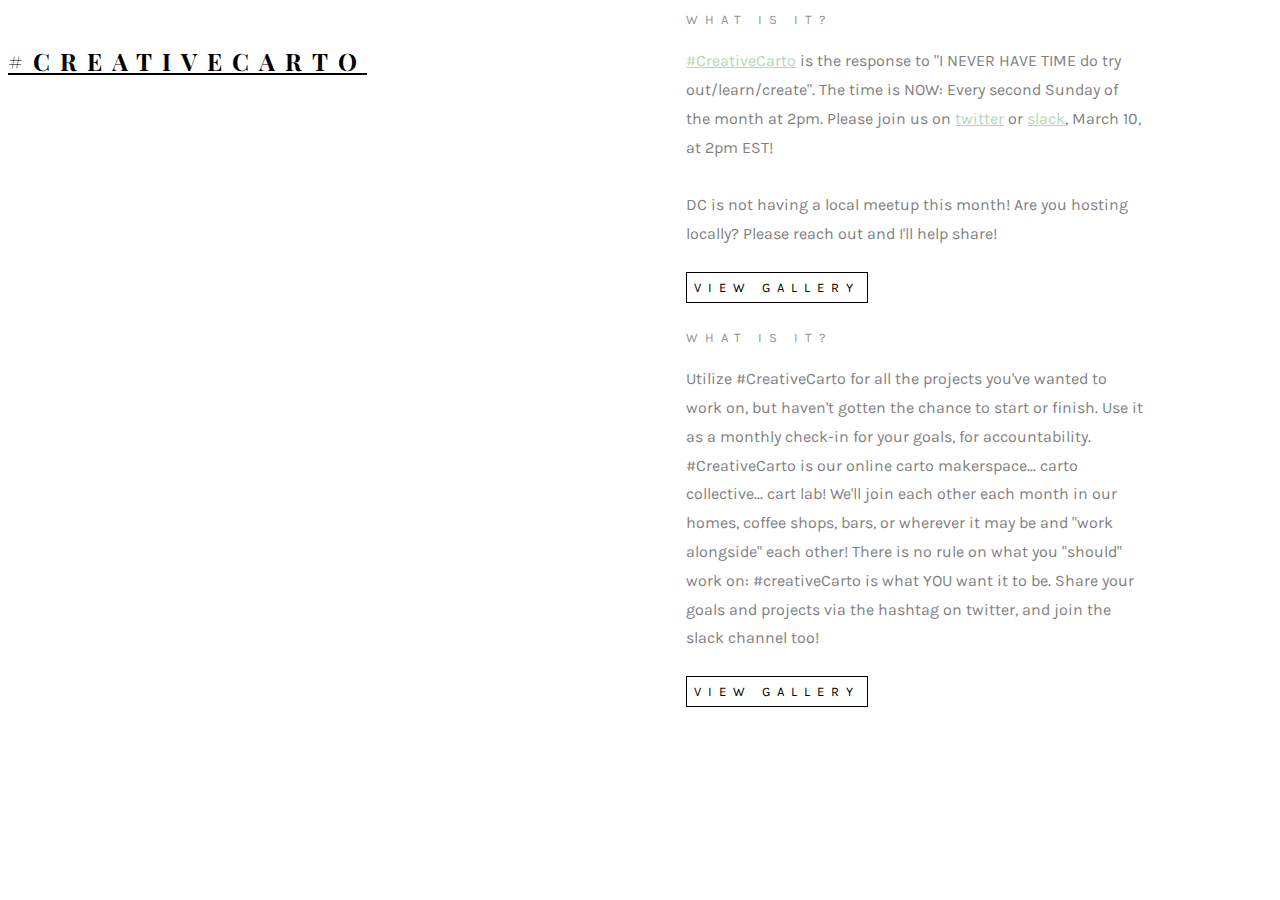
==== commit 99652c95: "updates" ====
--- a/index.html
+++ b/index.html
@@ -63,7 +63,7 @@
 				<div class="item">
 					<div class="hero-flex js-fullheight">
 						<div class="col-three-forth">
-							<div class="hero-img js-fullheight" style="background-image: url(images/uni.PNG);"></div>
+							<div class="hero-img js-fullheight" style="background-image: url(images/uni.png);"></div>
 						</div>
 						<div class="col-one-forth js-fullheight">
 							<div class="display-t js-fullheight">
@@ -77,7 +77,7 @@
 												 the response to "I NEVER HAVE TIME do try out/learn/create". The time is NOW: Every second Sunday of the month at 2pm.
 												Please join us on <a href="https://twitter.com/search?q=%23creativecarto&src=typd" target="blank_">twitter</a> or <a href="https://twitter.com/run_for_funner/status/1074431813358100482" target="_blank">slack</a>, March 10, at 2pm EST!
 												<br>												
-												<br>DC local meet up is <a href="http://midlandsdc.com/contact-us/" target="_blank">here</a>. Are you hosting locally? Please reach out and I'll help share!
+												<br>DC is not having a local meetup this month! Are you hosting locally? Please reach out and I'll help share!
 											</p>
 											<p><a href="gallery.html" class="btn-view">View Gallery <i class="icon-arrow-right3"></i></a></p>
 										</div>
@@ -90,7 +90,7 @@
 				<div class="item">
 					<div class="hero-flex js-fullheight">
 						<div class="col-three-forth">
-							<div class="hero-img js-fullheight" style="background-image: url(images/uni.PNG);"></div>
+							<div class="hero-img js-fullheight" style="background-image: url(images/uni.png);"></div>
 						</div>
 						<div class="col-one-forth js-fullheight">
 							<div class="display-t js-fullheight">
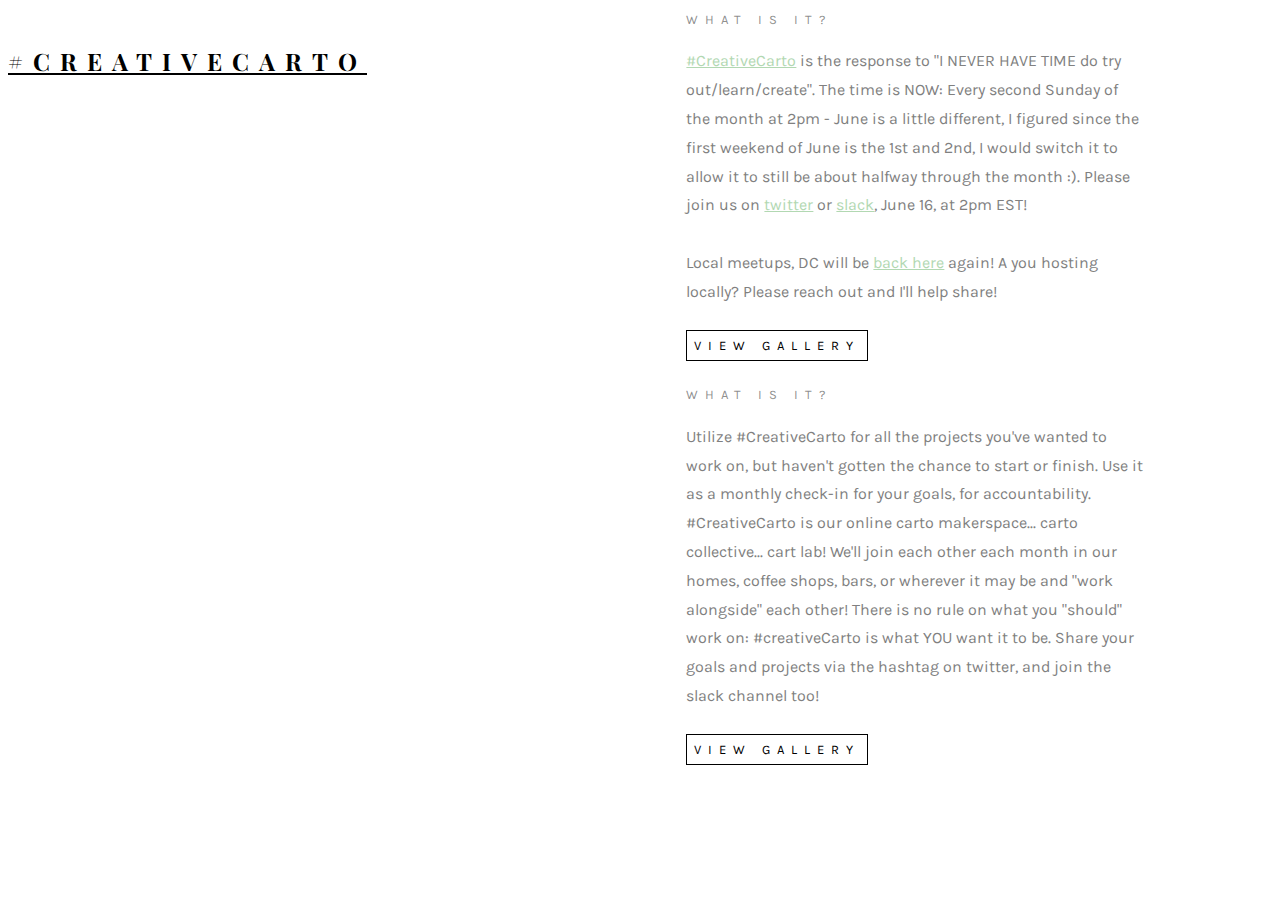
==== commit 764daaa1: "june" ====
--- a/index.html
+++ b/index.html
@@ -74,10 +74,10 @@
 											<span class="tag">What is it?</span>
 											<!-- <h2>#CreativeCarto</h2> -->
 											<p><a href="https://twitter.com/search?q=%23creativecarto&src=typd" target="blank_">#CreativeCarto</a> is
-												 the response to "I NEVER HAVE TIME do try out/learn/create". The time is NOW: Every second Sunday of the month at 2pm.
-												Please join us on <a href="https://twitter.com/search?q=%23creativecarto&src=typd" target="blank_">twitter</a> or <a href="https://twitter.com/run_for_funner/status/1074431813358100482" target="_blank">slack</a>, March 10, at 2pm EST!
+												 the response to "I NEVER HAVE TIME do try out/learn/create". The time is NOW: Every second Sunday of the month at 2pm - June is a little different, I figured since the first weekend of June is the 1st and 2nd, I would switch it to allow it to still be about halfway through the month :).
+												Please join us on <a href="https://twitter.com/search?q=%23creativecarto&src=typd" target="blank_">twitter</a> or <a href="https://twitter.com/run_for_funner/status/1074431813358100482" target="_blank">slack</a>, June 16, at 2pm EST!
 												<br>												
-												<br>DC is not having a local meetup this month! Are you hosting locally? Please reach out and I'll help share!
+												<br>Local meetups, DC will be <a href="http://midlandsdc.com/contact-us/" target="_blank">back here</a> again! A you hosting locally? Please reach out and I'll help share!
 											</p>
 											<p><a href="gallery.html" class="btn-view">View Gallery <i class="icon-arrow-right3"></i></a></p>
 										</div>
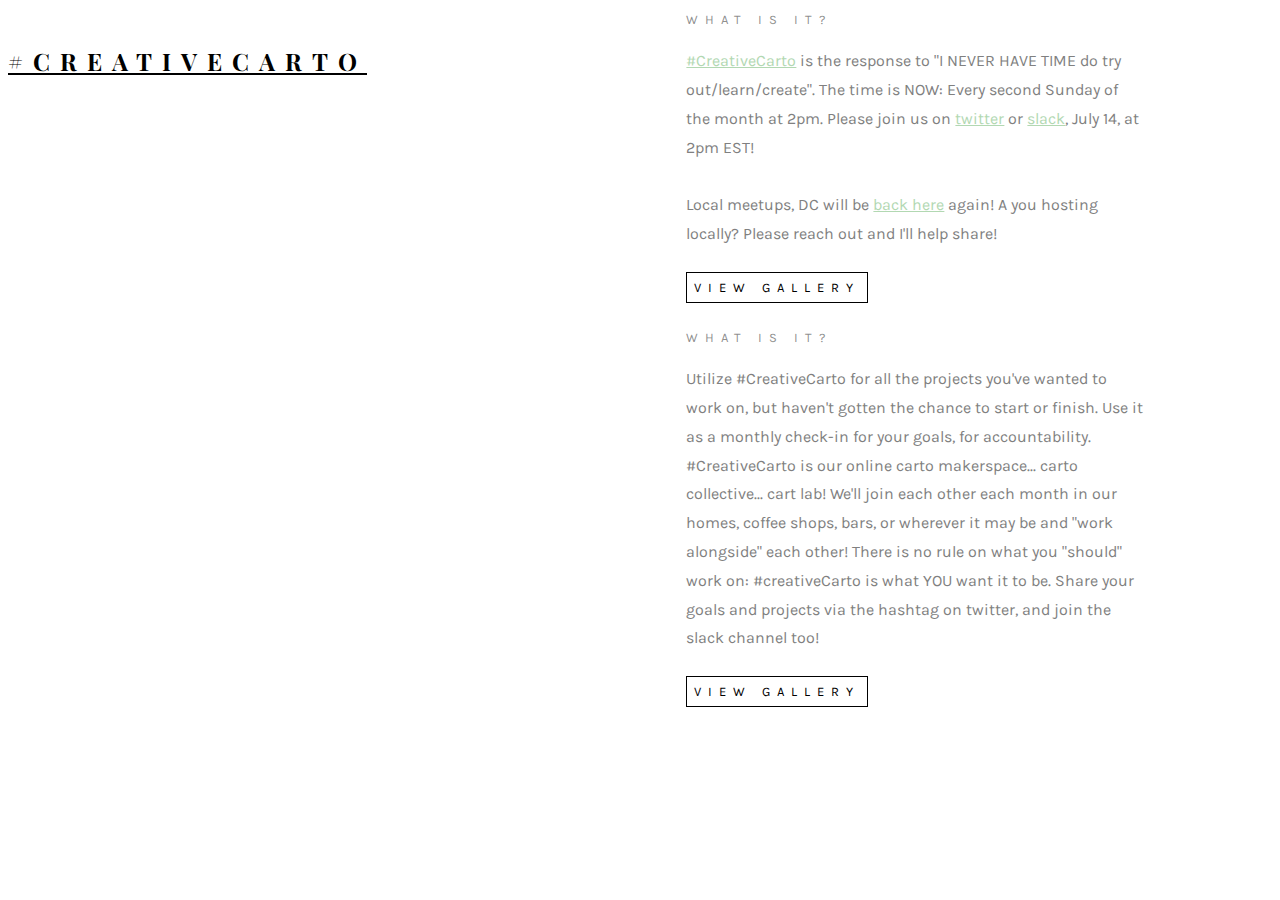
==== commit 6a99394f: "july" ====
--- a/index.html
+++ b/index.html
@@ -74,8 +74,8 @@
 											<span class="tag">What is it?</span>
 											<!-- <h2>#CreativeCarto</h2> -->
 											<p><a href="https://twitter.com/search?q=%23creativecarto&src=typd" target="blank_">#CreativeCarto</a> is
-												 the response to "I NEVER HAVE TIME do try out/learn/create". The time is NOW: Every second Sunday of the month at 2pm - June is a little different, I figured since the first weekend of June is the 1st and 2nd, I would switch it to allow it to still be about halfway through the month :).
-												Please join us on <a href="https://twitter.com/search?q=%23creativecarto&src=typd" target="blank_">twitter</a> or <a href="https://twitter.com/run_for_funner/status/1074431813358100482" target="_blank">slack</a>, June 16, at 2pm EST!
+												 the response to "I NEVER HAVE TIME do try out/learn/create". The time is NOW: Every second Sunday of the month at 2pm.
+												Please join us on <a href="https://twitter.com/search?q=%23creativecarto&src=typd" target="blank_">twitter</a> or <a href="https://twitter.com/run_for_funner/status/1074431813358100482" target="_blank">slack</a>, July 14, at 2pm EST!
 												<br>												
 												<br>Local meetups, DC will be <a href="http://midlandsdc.com/contact-us/" target="_blank">back here</a> again! A you hosting locally? Please reach out and I'll help share!
 											</p>
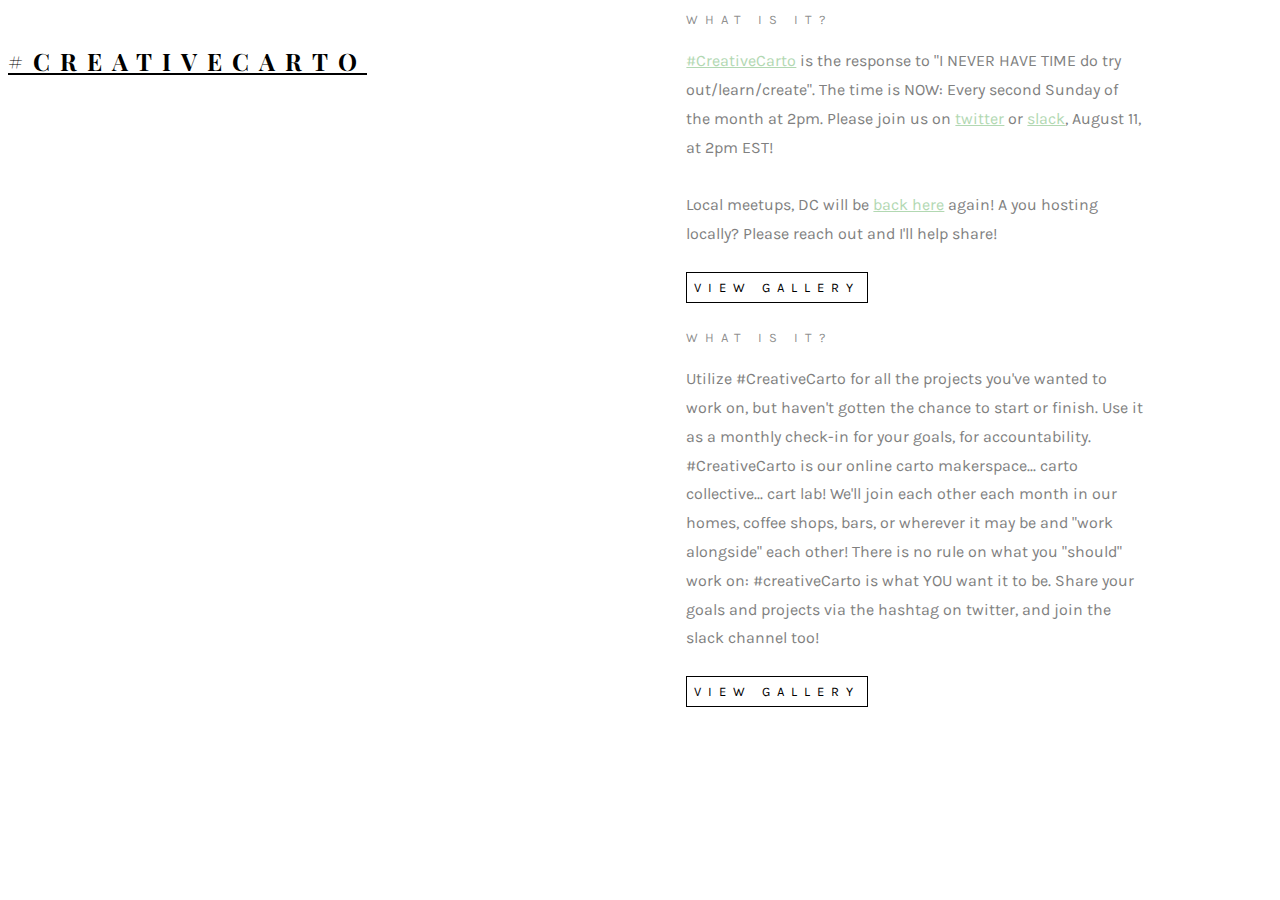
==== commit c2f97b47: "Update index.html" ====
--- a/index.html
+++ b/index.html
@@ -75,7 +75,7 @@
 											<!-- <h2>#CreativeCarto</h2> -->
 											<p><a href="https://twitter.com/search?q=%23creativecarto&src=typd" target="blank_">#CreativeCarto</a> is
 												 the response to "I NEVER HAVE TIME do try out/learn/create". The time is NOW: Every second Sunday of the month at 2pm.
-												Please join us on <a href="https://twitter.com/search?q=%23creativecarto&src=typd" target="blank_">twitter</a> or <a href="https://twitter.com/run_for_funner/status/1074431813358100482" target="_blank">slack</a>, July 14, at 2pm EST!
+												Please join us on <a href="https://twitter.com/search?q=%23creativecarto&src=typd" target="blank_">twitter</a> or <a href="https://twitter.com/run_for_funner/status/1074431813358100482" target="_blank">slack</a>, August 11, at 2pm EST!
 												<br>												
 												<br>Local meetups, DC will be <a href="http://midlandsdc.com/contact-us/" target="_blank">back here</a> again! A you hosting locally? Please reach out and I'll help share!
 											</p>
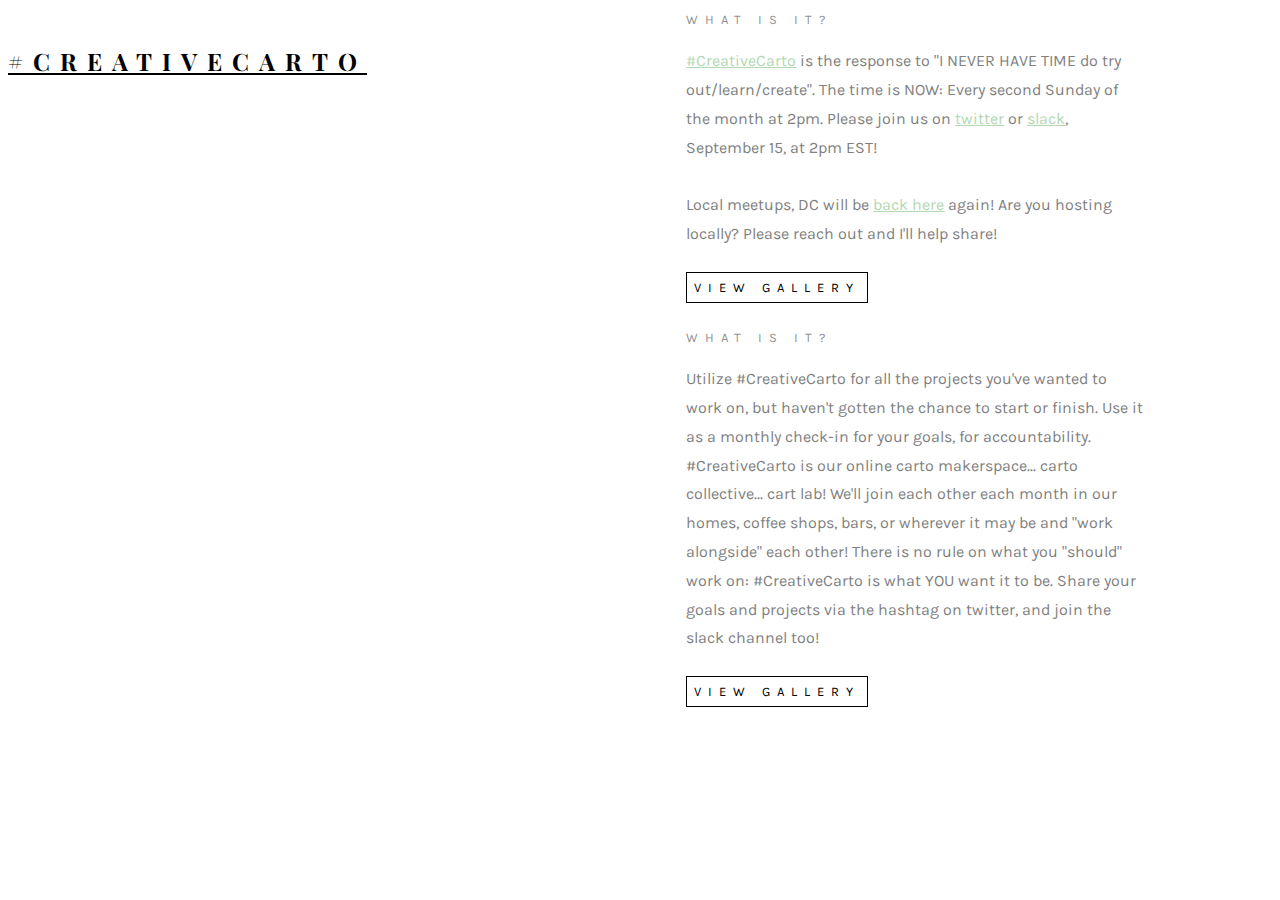
==== commit 484ec75c: "typo fix" ====
--- a/index.html
+++ b/index.html
@@ -75,9 +75,9 @@
 											<!-- <h2>#CreativeCarto</h2> -->
 											<p><a href="https://twitter.com/search?q=%23creativecarto&src=typd" target="blank_">#CreativeCarto</a> is
 												 the response to "I NEVER HAVE TIME do try out/learn/create". The time is NOW: Every second Sunday of the month at 2pm.
-												Please join us on <a href="https://twitter.com/search?q=%23creativecarto&src=typd" target="blank_">twitter</a> or <a href="https://twitter.com/run_for_funner/status/1074431813358100482" target="_blank">slack</a>, August 11, at 2pm EST!
+												Please join us on <a href="https://twitter.com/search?q=%23creativecarto&src=typd" target="blank_">twitter</a> or <a href="https://twitter.com/run_for_funner/status/1074431813358100482" target="_blank">slack</a>, September 15, at 2pm EST!
 												<br>												
-												<br>Local meetups, DC will be <a href="http://midlandsdc.com/contact-us/" target="_blank">back here</a> again! A you hosting locally? Please reach out and I'll help share!
+												<br>Local meetups, DC will be <a href="http://midlandsdc.com/contact-us/" target="_blank">back here</a> again! Are you hosting locally? Please reach out and I'll help share!
 											</p>
 											<p><a href="gallery.html" class="btn-view">View Gallery <i class="icon-arrow-right3"></i></a></p>
 										</div>
@@ -100,7 +100,7 @@
 										<div class="desc">
 											<span class="tag">What is it?</span>
 											<!-- <h2>#CreativeCarto</h2> -->
-											<p>Utilize #CreativeCarto for all the projects you've wanted to work on, but haven't gotten the chance to start or finish. Use it as a monthly check-in for your goals, for accountability. #CreativeCarto is our online carto makerspace... carto collective... cart lab! We'll join each other each month in our homes, coffee shops, bars, or wherever it may be and "work alongside" each other! There is no rule on what you "should" work on: #creativeCarto is what YOU want it to be. Share your goals and projects via the hashtag on twitter, and join the slack channel too!</p>
+											<p>Utilize #CreativeCarto for all the projects you've wanted to work on, but haven't gotten the chance to start or finish. Use it as a monthly check-in for your goals, for accountability. #CreativeCarto is our online carto makerspace... carto collective... cart lab! We'll join each other each month in our homes, coffee shops, bars, or wherever it may be and "work alongside" each other! There is no rule on what you "should" work on: #CreativeCarto is what YOU want it to be. Share your goals and projects via the hashtag on twitter, and join the slack channel too!</p>
 											<p><a href="gallery.html" class="btn-view">View Gallery <i class="icon-arrow-right3"></i></a></p>
 										</div>
 									</div>
